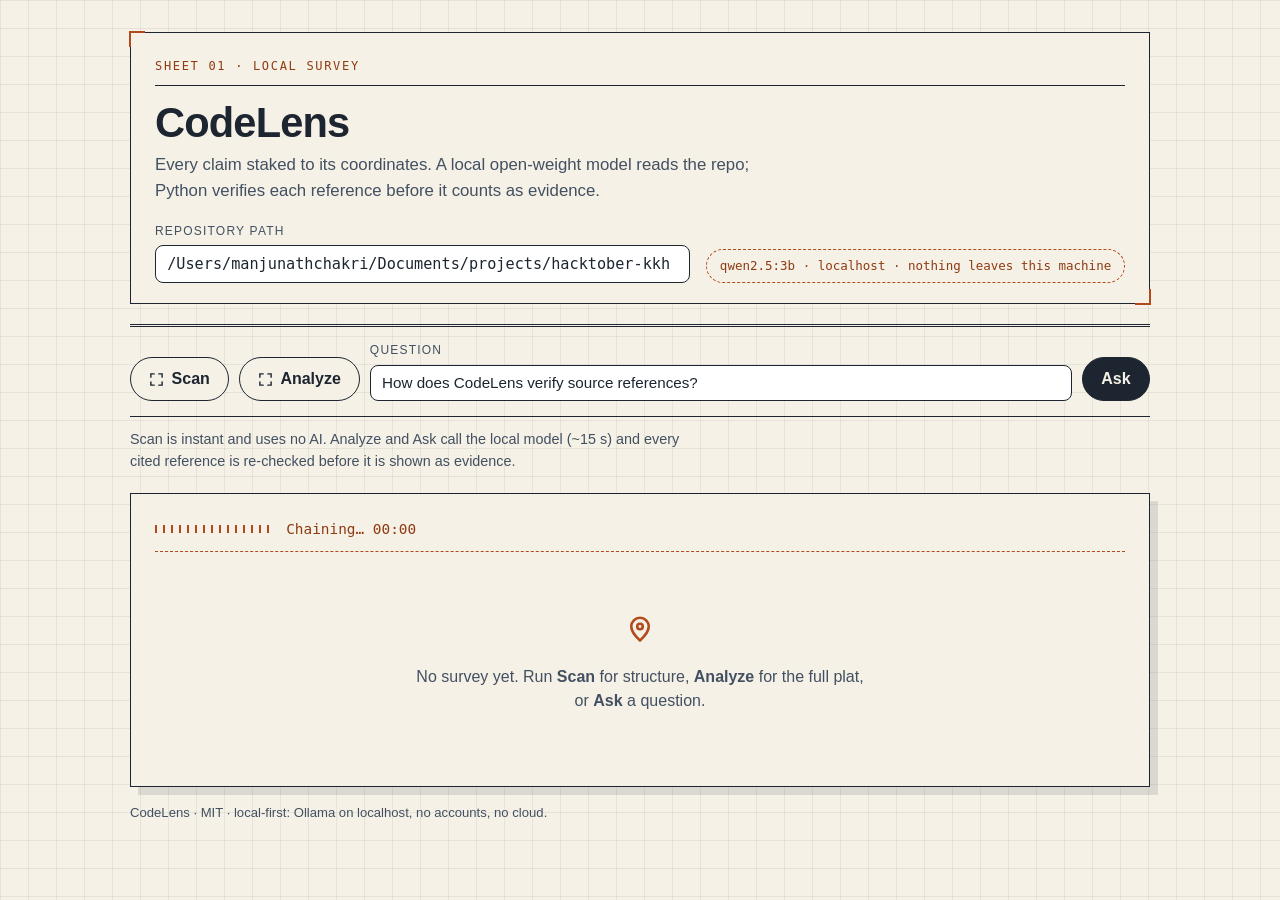
==== static/index.html @ c4c41f17 "feat: Surveyor's Plat frontend (static UI, DESIGN.md, PRODUCT.md)" ====
<!doctype html>
<html lang="en">
<head>
<meta charset="utf-8">
<meta name="viewport" content="width=device-width, initial-scale=1">
<title>CodeLens — survey of an unfamiliar codebase</title>
<link rel="stylesheet" href="/static/styles.css">
</head>
<body>
<svg width="0" height="0" style="position:absolute" aria-hidden="true">
  <symbol id="i-pin" viewBox="0 0 16 16" fill="none" stroke="currentColor" stroke-width="1.5" stroke-linecap="round" stroke-linejoin="round">
    <path d="M8 14s5-4.6 5-8a5 5 0 1 0-10 0c0 3.4 5 8 5 8z"/><circle cx="8" cy="6" r="1.6"/>
  </symbol>
  <symbol id="i-void" viewBox="0 0 16 16" fill="none" stroke="currentColor" stroke-width="1.5" stroke-linecap="round">
    <circle cx="8" cy="8" r="6.2"/><path d="M5.5 5.5l5 5M10.5 5.5l-5 5"/>
  </symbol>
  <symbol id="i-query" viewBox="0 0 16 16" fill="none" stroke="currentColor" stroke-width="1.5" stroke-linejoin="round">
    <path d="M8 2l5.5 6L8 14 2.5 8z"/>
  </symbol>
  <symbol id="i-scan" viewBox="0 0 16 16" fill="none" stroke="currentColor" stroke-width="1.5" stroke-linecap="round">
    <path d="M2 5.5V2h3.5M10.5 2H14v3.5M14 10.5V14h-3.5M5.5 14H2v-3.5"/>
  </symbol>
</svg>

<div class="frame">
  <header class="title-block">
    <div class="sheet-mark" aria-hidden="true">SHEET 01 · LOCAL SURVEY</div>
    <h1>CodeLens</h1>
    <p class="lede">Every claim staked to its coordinates. A local open-weight model reads the repo; Python verifies each reference before it counts as evidence.</p>
    <div class="title-row">
      <label class="field path-field">Repository path
        <input id="path" value="/Users/manjunathchakri/Documents/projects/hacktober-kkh" spellcheck="false">
      </label>
      <span class="model-tag" title="All inference runs on this machine">qwen2.5:3b · localhost · nothing leaves this machine</span>
    </div>
  </header>

  <section class="instruments" aria-label="Survey instruments">
    <div class="instrument-band">
      <button id="btn-scan" type="button">
        <svg aria-hidden="true"><use href="#i-scan"/></svg>Scan
      </button>
      <button id="btn-analyze" type="button">
        <svg aria-hidden="true"><use href="#i-scan"/></svg>Analyze
      </button>
      <label class="field question-field">Question
        <input id="q" value="How does CodeLens verify source references?">
      </label>
      <button id="btn-ask" type="button" class="primary">Ask</button>
    </div>
    <p class="hint">Scan is instant and uses no AI. Analyze and Ask call the local model (~15&nbsp;s) and every cited reference is re-checked before it is shown as evidence.</p>
  </section>

  <main class="sheet" aria-label="Survey result">
    <div class="chainage" id="chainage" hidden>
      <span class="chain-ticks" aria-hidden="true"></span>
      <span id="chain-text" role="status">Chaining… 00:00</span>
    </div>
    <div id="result" aria-live="polite">
      <div class="empty-state">
        <svg aria-hidden="true"><use href="#i-pin"/></svg>
        <p>No survey yet. Run <strong>Scan</strong> for structure, <strong>Analyze</strong> for the full plat, or <strong>Ask</strong> a question.</p>
      </div>
    </div>
  </main>

  <footer>
    <span>CodeLens · MIT · local-first: Ollama on localhost, no accounts, no cloud.</span>
    <span id="survey-time" class="survey-time"></span>
  </footer>
</div>

<script src="/static/app.js"></script>
</body>
</html>
---- static/styles.css ----
:root {
  --paper: #f5f1e6;
  --paper-deep: #ece5d3;
  --ink: #1c2530;
  --ink-soft: #425062;
  --rule: #1c2530;
  --grid: rgba(28, 37, 48, 0.07);
  --accent: #b34a1b;
  --accent-ink: #8f3a12;
  --ok: #1b6b3c;
  --ok-ground: #e3ecdd;
  --bad: #b3362b;
  --bad-ground: #f3e2da;
  --warn: #8a5f14;
  --warn-ground: #f0e6c8;
  --focus: #0f5fd0;
  --radius: 12px;
}

* { box-sizing: border-box; }

html {
  background: var(--paper);
  background-image:
    linear-gradient(var(--grid) 1px, transparent 1px),
    linear-gradient(90deg, var(--grid) 1px, transparent 1px);
  background-size: 28px 28px;
}

body {
  margin: 0;
  color: var(--ink);
  font-family: -apple-system, BlinkMacSystemFont, "Segoe UI", "Helvetica Neue", Arial, sans-serif;
  font-size: 16px;
  line-height: 1.55;
}

::selection { background: var(--accent); color: #fff; }

:focus-visible {
  outline: 2px solid var(--focus);
  outline-offset: 2px;
  border-radius: 4px;
}

.frame {
  max-width: 1060px;
  margin: 2rem auto 3rem;
  padding: 0 1.25rem;
}

/* Title block: the drawing frame */
.title-block {
  border: 1px solid var(--rule);
  padding: 1.5rem 1.5rem 1.25rem;
  background: var(--paper);
  position: relative;
}

.title-block::before,
.title-block::after {
  content: "";
  position: absolute;
  width: 14px;
  height: 14px;
  border: 2px solid var(--accent);
}

.title-block::before { top: -2px; left: -2px; border-right: none; border-bottom: none; }
.title-block::after { bottom: -2px; right: -2px; border-left: none; border-top: none; }

.sheet-mark {
  font-family: ui-monospace, SFMono-Regular, Menlo, Consolas, monospace;
  font-size: 12px;
  letter-spacing: 0.14em;
  color: var(--accent-ink);
  border-bottom: 1px solid var(--rule);
  padding-bottom: 0.6rem;
  margin-bottom: 0.9rem;
}

h1 {
  font-size: 2.6rem;
  line-height: 1.05;
  letter-spacing: -0.02em;
  margin: 0 0 0.5rem;
  text-wrap: balance;
}

.lede {
  max-width: 68ch;
  margin: 0 0 1.1rem;
  color: var(--ink-soft);
  font-size: 1.05rem;
}

.title-row {
  display: flex;
  gap: 1rem;
  align-items: flex-end;
  flex-wrap: wrap;
}

.field {
  display: block;
  font-size: 12px;
  letter-spacing: 0.1em;
  text-transform: uppercase;
  color: var(--ink-soft);
}

.field input {
  display: block;
  width: 100%;
  margin-top: 0.3rem;
  padding: 0.55rem 0.7rem;
  font-size: 0.95rem;
  font-family: ui-monospace, SFMono-Regular, Menlo, Consolas, monospace;
  color: var(--ink);
  background: #fff;
  border: 1px solid var(--rule);
  border-radius: 8px;
}

.path-field { flex: 1 1 420px; }

.model-tag {
  font-family: ui-monospace, SFMono-Regular, Menlo, Consolas, monospace;
  font-size: 12.5px;
  color: var(--accent-ink);
  border: 1px dashed var(--accent);
  border-radius: 999px;
  padding: 0.4rem 0.8rem;
  white-space: nowrap;
}

/* Instrument band */
.instruments { margin-top: 1.25rem; }

.instrument-band {
  display: flex;
  gap: 0.6rem;
  align-items: flex-end;
  border-top: 3px double var(--rule);
  border-bottom: 1px solid var(--rule);
  padding: 0.9rem 0;
  flex-wrap: wrap;
}

.question-field { flex: 1 1 320px; }
.question-field input { font-family: inherit; }

button {
  font: inherit;
  font-weight: 600;
  color: var(--ink);
  background: var(--paper);
  border: 1px solid var(--rule);
  border-radius: 999px;
  padding: 0.55rem 1.15rem;
  cursor: pointer;
  display: inline-flex;
  align-items: center;
  gap: 0.45rem;
  white-space: nowrap;
}

button svg { width: 15px; height: 15px; }

button:hover { background: var(--paper-deep); }

button.primary {
  background: var(--ink);
  border-color: var(--ink);
  color: var(--paper);
}

button.primary:hover { background: #000; }

button:disabled {
  opacity: 0.45;
  cursor: wait;
}

.hint {
  font-size: 0.9rem;
  color: var(--ink-soft);
  max-width: 72ch;
  margin: 0.7rem 0 0;
}

/* Result sheet: the one elevated surface */
.sheet {
  margin-top: 1.25rem;
  border: 1px solid var(--rule);
  background: var(--paper);
  box-shadow: 8px 8px 0 rgba(28, 37, 48, 0.12);
  padding: 1.5rem;
  min-height: 220px;
}

.empty-state {
  text-align: center;
  color: var(--ink-soft);
  padding: 3rem 1rem;
}

.empty-state svg { width: 28px; height: 28px; color: var(--accent); }
.empty-state p { max-width: 52ch; margin: 0.8rem auto 0; }

/* Chainage: honest wait readout */
.chainage {
  display: flex;
  align-items: center;
  gap: 0.7rem;
  font-family: ui-monospace, SFMono-Regular, Menlo, Consolas, monospace;
  font-size: 0.9rem;
  color: var(--accent-ink);
  border-bottom: 1px dashed var(--accent);
  padding-bottom: 0.7rem;
  margin-bottom: 1rem;
}

.chain-ticks {
  width: 120px;
  height: 8px;
  background: repeating-linear-gradient(90deg, var(--accent) 0 2px, transparent 2px 8px);
  background-size: 200% 100%;
  animation: chain 1.1s linear infinite;
}

@keyframes chain { to { background-position: -16px 0; } }

/* Answer + evidence rail */
.answer-body { max-width: 72ch; }
.answer-body p { margin: 0 0 0.9rem; }

.verdict-line {
  font-family: ui-monospace, SFMono-Regular, Menlo, Consolas, monospace;
  font-size: 0.85rem;
  border-top: 1px solid var(--rule);
  padding-top: 0.8rem;
  margin-top: 1.2rem;
}

.evidence { margin-top: 1rem; }

.evidence h2 {
  font-size: 0.8rem;
  letter-spacing: 0.12em;
  text-transform: uppercase;
  color: var(--ink-soft);
  margin: 1.4rem 0 0.6rem;
}

.ref {
  border: 1px solid var(--rule);
  border-radius: var(--radius);
  margin-bottom: 0.7rem;
  overflow: hidden;
  background: #fff;
}

.ref summary {
  list-style: none;
  cursor: pointer;
  display: flex;
  align-items: baseline;
  gap: 0.6rem;
  padding: 0.65rem 0.9rem;
}

.ref summary::-webkit-details-marker { display: none; }

.ref summary:hover { background: var(--paper-deep); }

.ref .badge { flex: none; width: 20px; height: 20px; align-self: center; }

.ref.verified { background: var(--ok-ground); }
.ref.verified .badge { color: var(--ok); }

.ref.rejected { background: var(--bad-ground); }
.ref.rejected .badge { color: var(--bad); }

.ref .key {
  font-family: ui-monospace, SFMono-Regular, Menlo, Consolas, monospace;
  font-size: 0.75rem;
  color: var(--ink-soft);
  border: 1px solid currentColor;
  border-radius: 4px;
  padding: 0 0.3rem;
  flex: none;
}

.ref .coord {
  font-family: ui-monospace, SFMono-Regular, Menlo, Consolas, monospace;
  font-size: 0.9rem;
  font-variant-numeric: tabular-nums;
  overflow-wrap: anywhere;
}

.ref .reason {
  margin-left: auto;
  font-size: 0.85rem;
  color: var(--bad);
  text-align: right;
  flex: none;
}

.ref pre {
  margin: 0;
  border-top: 1px dashed var(--rule);
  padding: 0.7rem 0.9rem;
  font-family: ui-monospace, SFMono-Regular, Menlo, Consolas, monospace;
  font-size: 0.82rem;
  line-height: 1.5;
  overflow-x: auto;
  background: rgba(255, 255, 255, 0.6);
}

/* Focus swell: open evidence dims its siblings */
.evidence.has-open .ref:not([open]) { opacity: 0.55; }

/* Scan schedule table */
table.schedule {
  border-collapse: collapse;
  width: 100%;
  font-size: 0.95rem;
  margin-top: 0.5rem;
}

table.schedule th,
table.schedule td {
  text-align: left;
  padding: 0.5rem 0.7rem;
  border-bottom: 1px solid var(--rule);
  vertical-align: top;
}

table.schedule th {
  font-size: 0.78rem;
  letter-spacing: 0.1em;
  text-transform: uppercase;
  color: var(--ink-soft);
  width: 11rem;
}

table.schedule td { font-variant-numeric: tabular-nums; }
table.schedule td.mono { font-family: ui-monospace, SFMono-Regular, Menlo, Consolas, monospace; font-size: 0.87rem; }

/* Duration bar: surveyed length */
.duration {
  display: flex;
  align-items: center;
  gap: 0.6rem;
  margin-top: 1.2rem;
  font-family: ui-monospace, SFMono-Regular, Menlo, Consolas, monospace;
  font-size: 0.8rem;
  color: var(--ink-soft);
}

.duration .bar {
  height: 6px;
  background: var(--accent);
  min-width: 4px;
}

/* Error state names problem + recovery */
.error-state {
  border: 1px solid var(--bad);
  background: var(--bad-ground);
  border-radius: var(--radius);
  padding: 1rem 1.2rem;
}

.error-state strong { color: var(--bad); }
.error-state p { margin: 0.4rem 0 0; max-width: 70ch; }

footer {
  display: flex;
  justify-content: space-between;
  gap: 1rem;
  flex-wrap: wrap;
  margin-top: 1rem;
  font-size: 0.82rem;
  color: var(--ink-soft);
}

.survey-time { font-family: ui-monospace, SFMono-Regular, Menlo, Consolas, monospace; font-variant-numeric: tabular-nums; }

@media (max-width: 720px) {
  h1 { font-size: 2rem; }
  .frame { margin-top: 1rem; }
  .sheet { padding: 1rem; }
  .title-row { align-items: stretch; flex-direction: column; }
  .model-tag { white-space: normal; }
  .ref .reason { display: none; }
}

@media (prefers-reduced-motion: reduce) {
  .chain-ticks { animation: none; }
  * { transition: none !important; }
}
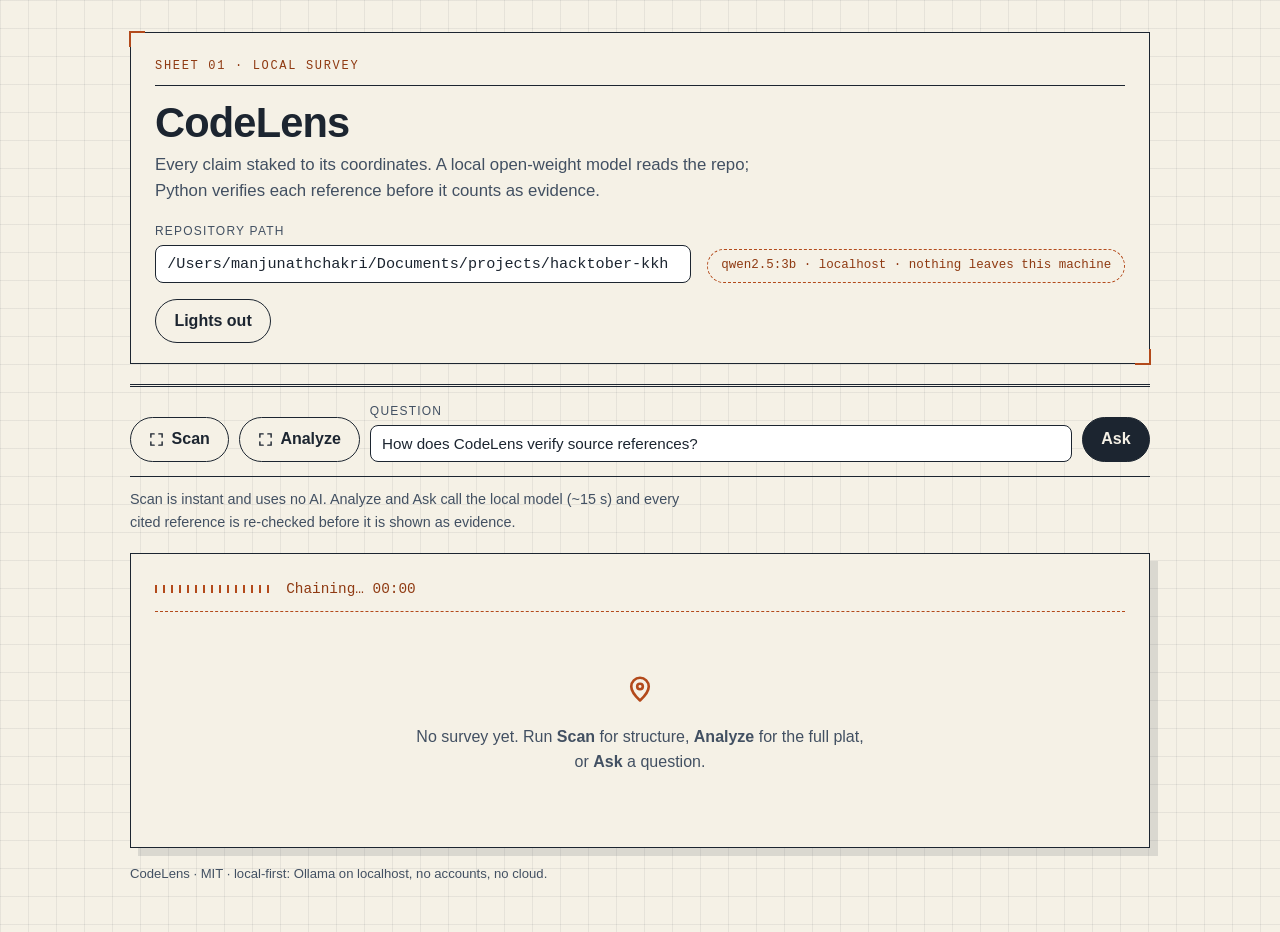
==== commit 6b926ee4: "feat: night-shift dark theme (same plat, recomputed contrast)" ====
--- a/static/index.html
+++ b/static/index.html
@@ -32,6 +32,7 @@
         <input id="path" value="/Users/manjunathchakri/Documents/projects/hacktober-kkh" spellcheck="false">
       </label>
       <span class="model-tag" title="All inference runs on this machine">qwen2.5:3b · localhost · nothing leaves this machine</span>
+      <button id="btn-theme" type="button" aria-pressed="false" title="Toggle night-shift ground">Lights out</button>
     </div>
   </header>
 
--- a/static/styles.css
+++ b/static/styles.css
@@ -15,6 +15,30 @@
   --warn-ground: #f0e6c8;
   --focus: #0f5fd0;
   --radius: 12px;
+  --surface: #ffffff;
+  --inset: rgba(255, 255, 255, 0.6);
+  --shadow: 8px 8px 0 rgba(28, 37, 48, 0.12);
+}
+
+[data-theme="dark"] {
+  --paper: #161e29;
+  --paper-deep: #1f2a38;
+  --ink: #ece4d2;
+  --ink-soft: #b7c0cd;
+  --rule: #5b6b7f;
+  --grid: rgba(236, 228, 210, 0.08);
+  --accent: #e08a4e;
+  --accent-ink: #f0a76a;
+  --ok: #7cc79a;
+  --ok-ground: #1c3a28;
+  --bad: #e88d80;
+  --bad-ground: #43211c;
+  --warn: #d3a94f;
+  --warn-ground: #3a2f16;
+  --focus: #7fb3ff;
+  --surface: #222d3c;
+  --inset: rgba(0, 0, 0, 0.28);
+  --shadow: 8px 8px 0 rgba(0, 0, 0, 0.45);
 }
 
 * { box-sizing: border-box; }
@@ -35,7 +59,7 @@
   line-height: 1.55;
 }
 
-::selection { background: var(--accent); color: #fff; }
+::selection { background: var(--ink); color: var(--paper); }
 
 :focus-visible {
   outline: 2px solid var(--focus);
@@ -117,7 +141,7 @@
   font-size: 0.95rem;
   font-family: ui-monospace, SFMono-Regular, Menlo, Consolas, monospace;
   color: var(--ink);
-  background: #fff;
+  background: var(--surface);
   border: 1px solid var(--rule);
   border-radius: 8px;
 }
@@ -194,7 +218,7 @@
   margin-top: 1.25rem;
   border: 1px solid var(--rule);
   background: var(--paper);
-  box-shadow: 8px 8px 0 rgba(28, 37, 48, 0.12);
+  box-shadow: var(--shadow);
   padding: 1.5rem;
   min-height: 220px;
 }
@@ -258,7 +282,7 @@
   border-radius: var(--radius);
   margin-bottom: 0.7rem;
   overflow: hidden;
-  background: #fff;
+  background: var(--surface);
 }
 
 .ref summary {
@@ -315,7 +339,7 @@
   font-size: 0.82rem;
   line-height: 1.5;
   overflow-x: auto;
-  background: rgba(255, 255, 255, 0.6);
+  background: var(--inset);
 }
 
 /* Focus swell: open evidence dims its siblings */
